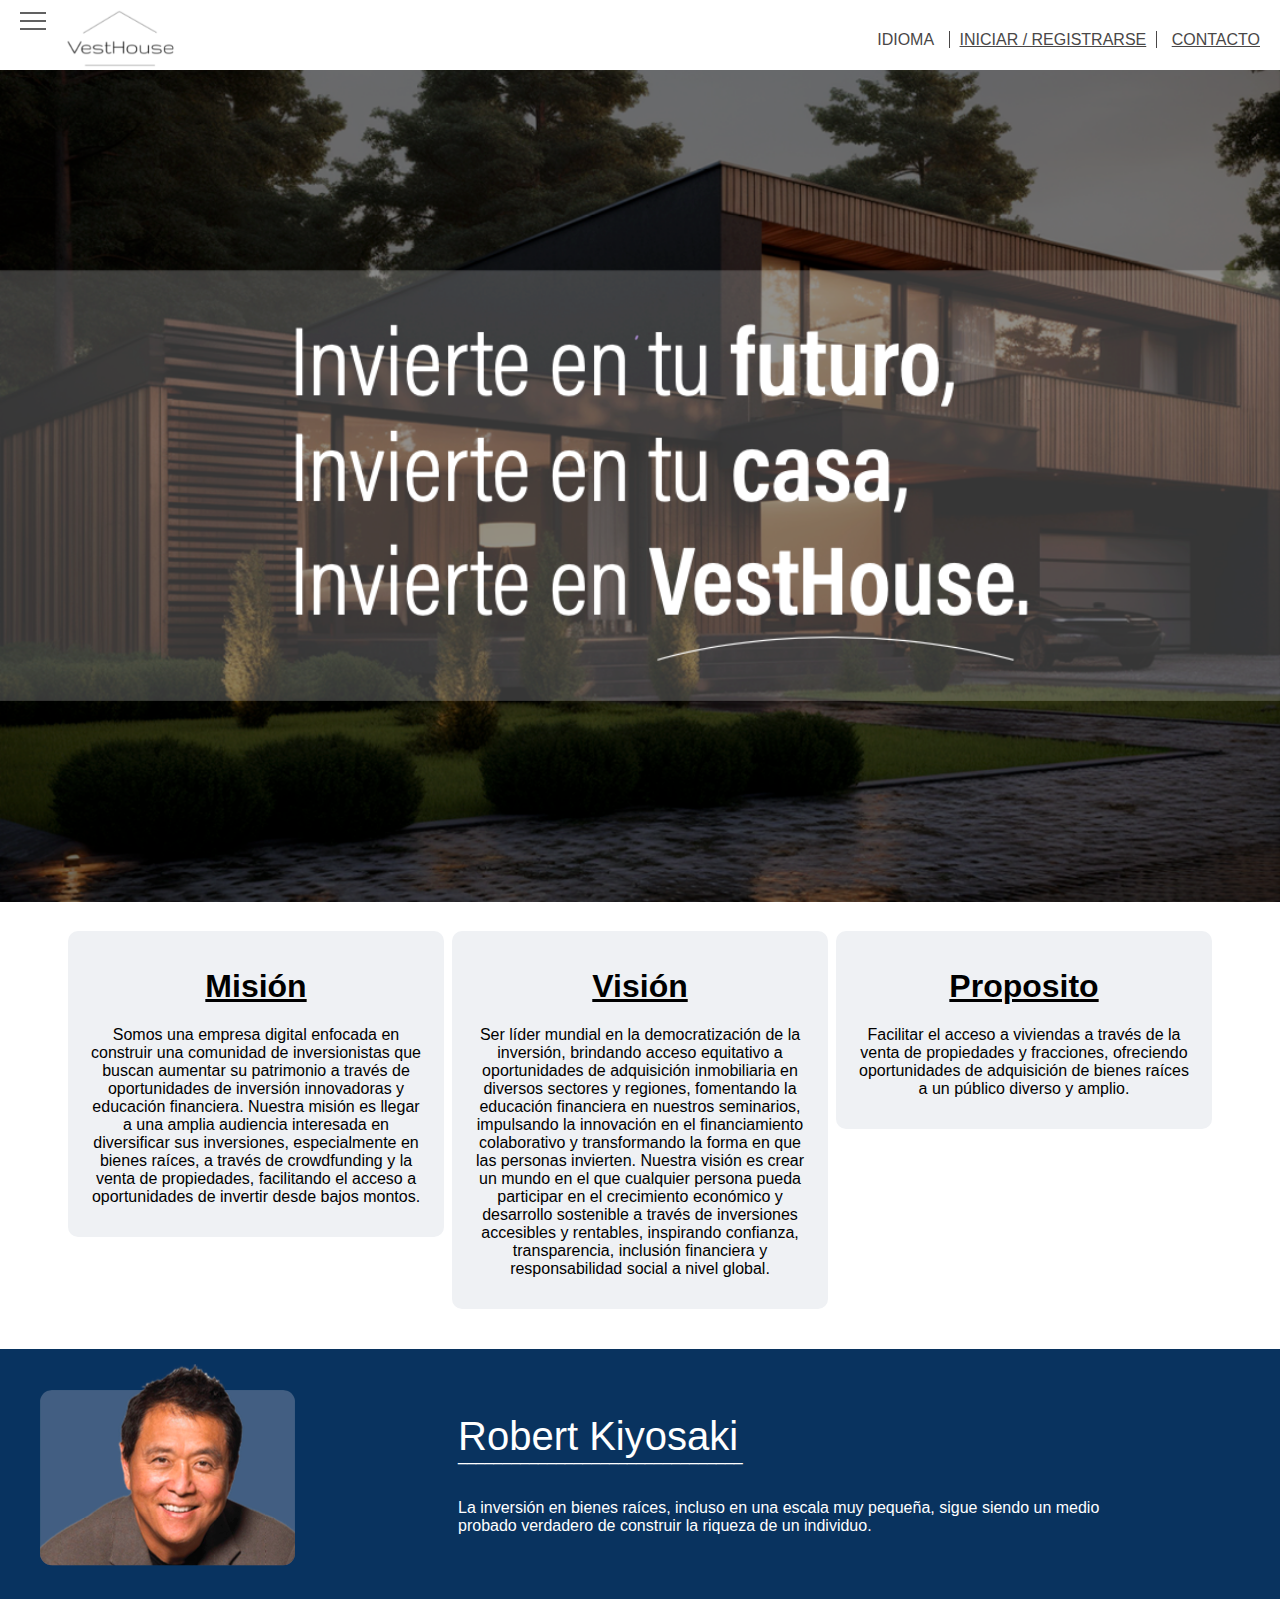
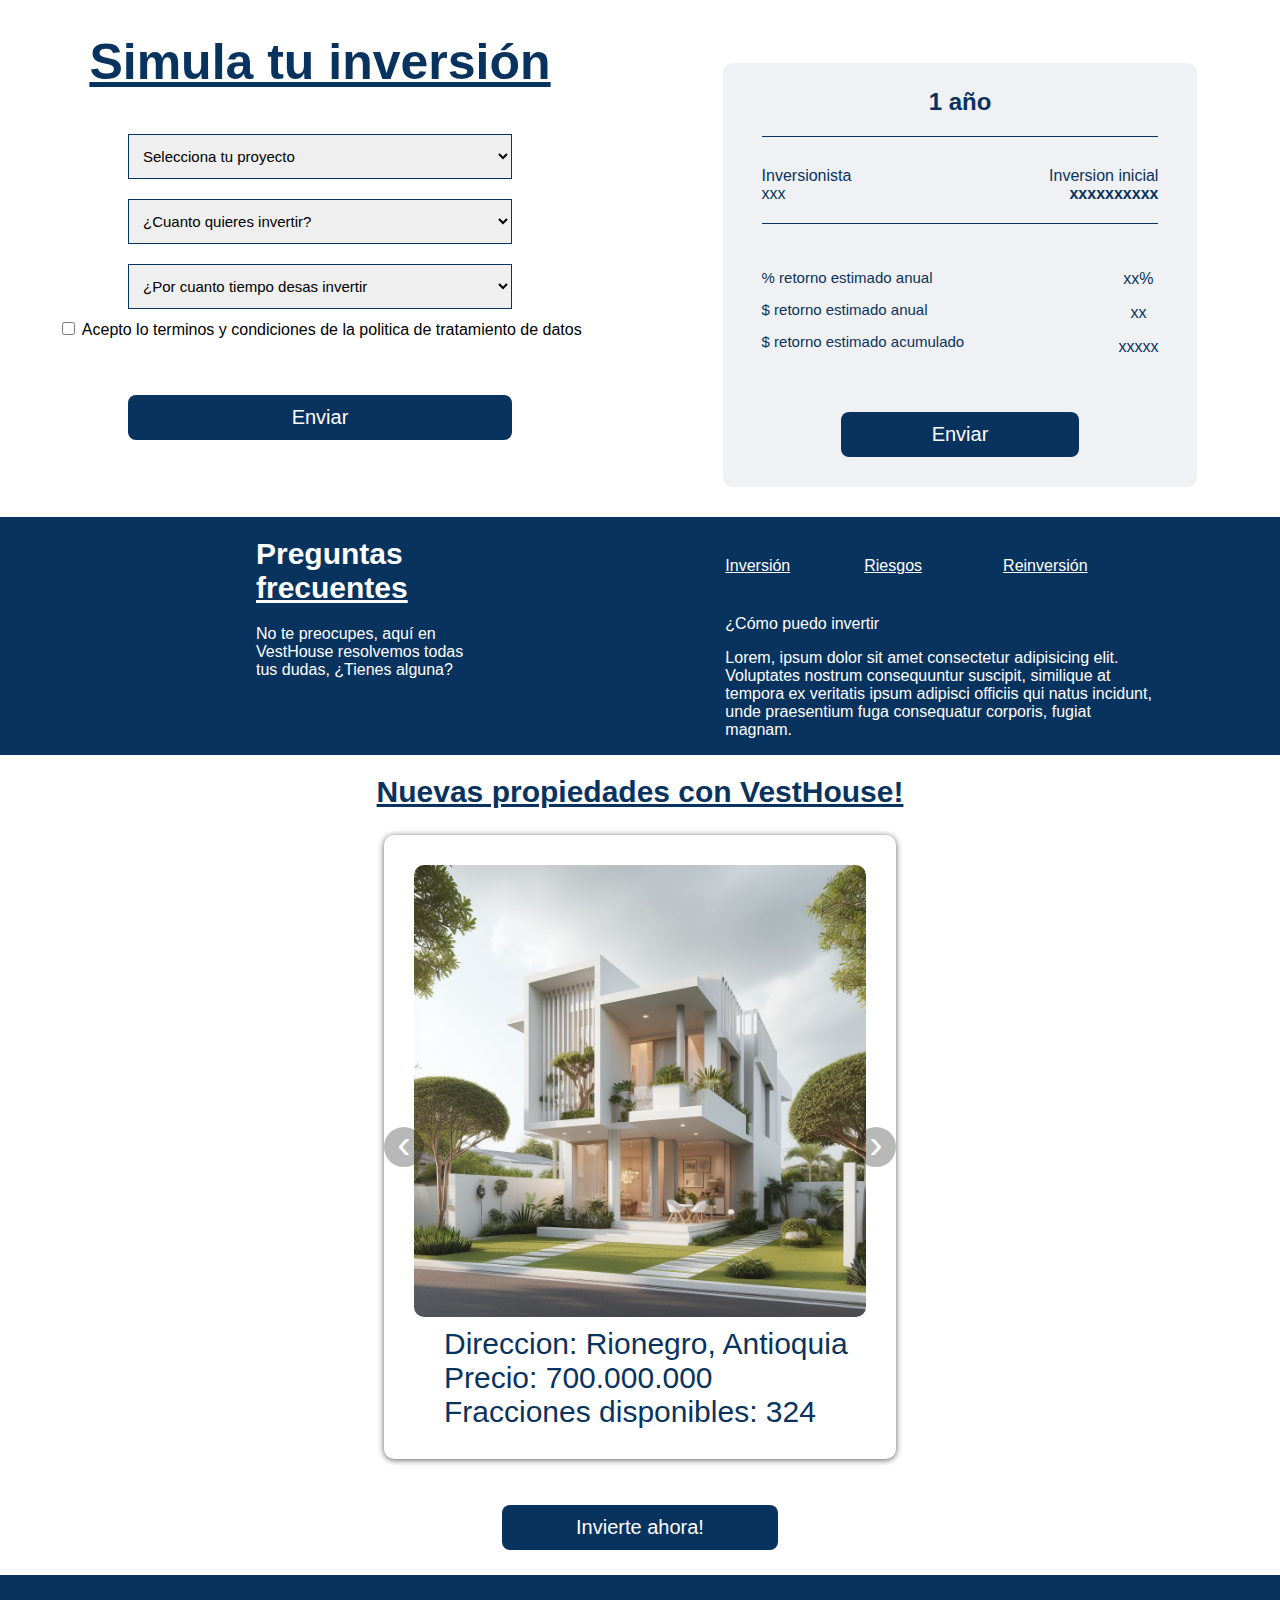
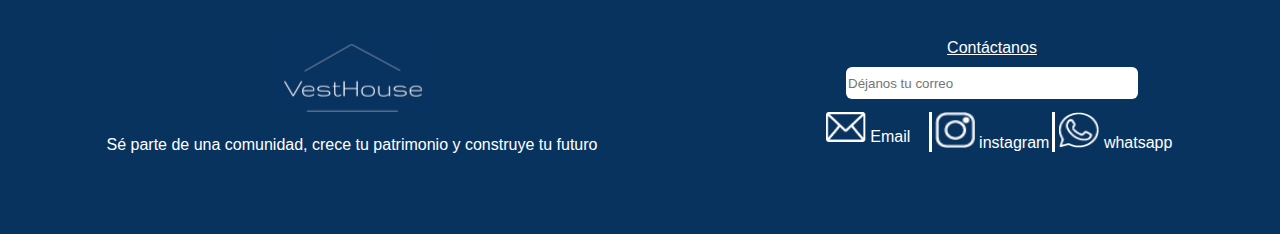
==== ingles/index.html @ 9fde614f "add folder ingles" ====
<!DOCTYPE html>
<html lang="en">

<head>
    <meta charset="UTF-8">
    <meta name="viewport" content="width=device-width, initial-scale=1.0">
    <title>Document</title>
    <link rel="stylesheet" href="style.css">
    <link rel="stylesheet" href="nav.css">
    <link rel="stylesheet" href="https://cdnjs.cloudflare.com/ajax/libs/font-awesome/4.7.0/css/font-awesome.min.css">
</head>

<body>
    <navbar
        style="display: flex; align-items: center; justify-content: space-between; padding-right: 20px; padding-top: 10px;">
        <div style="display: flex; gap: 5px;">
            <div class="hamburger-menu">
                <input id="menu__toggle" type="checkbox" />
                <label class="menu__btn" for="menu__toggle">
                    <span></span>
                </label>

                <ul class="menu__box">
                    <li><a class="menu__item" href="/index.html">Inicio</a></li>
                    <li><a class="menu__item" href="/about_us.html">Sobre nostros</a></li>
                    <li><a class="menu__item" href="/paso_a_paso.html">Paso a Paso</a></li>
                    <li><a class="menu__item" href="/propiedades.html">Propiedades</a></li>
                    <li><a class="menu__item" href="/blog.html">Blog</a></li>
                </ul>
            </div>
            <a href="index.html">
                <img id="img-logo" src="/assets/logo_clear.png" alt="Logo">
            </a>
        </div>
        <ul class="font-color-secunday">
            <div class="dropdown">
                <div class="dropbtn font-color-secunday">
                    <span>IDIOMA </span>
                </div>
                <div class="dropdown-content">
                    <a href="#">Español</a>
                    <a href="#">Inglés</a>
                </div>
            </div>
            <a id="second-option-menu" class="font-color-secunday" href="/login.html">INICIAR / REGISTRARSE</a>
            <a class="font-color-secunday" href="#section-contact">CONTACTO</a>
        </ul>
    </navbar> 

    <!-- imagen principal -->
    <section>
        <img width="100%" src="/assets/invest_house.png" alt="">
    </section>

    <!-- MVP -->
    <section class="card-section">
        <div style="flex: 1;">
            <div class="card-items">
                <h1 class="underline">Misión</h1>
                <p>Somos una empresa digital enfocada en construir una comunidad de inversionistas que buscan aumentar su patrimonio a través de 
                    oportunidades de inversión innovadoras y educación financiera. Nuestra misión es llegar a una amplia audiencia interesada en 
                    diversificar sus inversiones, especialmente en bienes raíces, a través de crowdfunding y la venta de propiedades, 
                    facilitando el acceso a oportunidades de invertir desde bajos montos.</p>
            </div>
        </div>
        <div style="flex: 1;">
            <div class="card-items">
                <h1 class="underline">Visión</h1>
                <p>Ser líder mundial en la democratización de la inversión, brindando acceso equitativo a oportunidades de adquisición 
                    inmobiliaria en diversos sectores y regiones, fomentando la educación financiera en nuestros seminarios, impulsando 
                    la innovación en el financiamiento colaborativo y transformando la forma en que las personas invierten. 
                    Nuestra visión es crear un mundo en el que cualquier persona pueda participar en el crecimiento económico y desarrollo 
                    sostenible a través de inversiones accesibles y rentables, inspirando confianza, transparencia, inclusión financiera y 
                    responsabilidad social a nivel global.</p>
            </div>
        </div>
        <div style="flex: 1; ">
            <div class="card-items">
                <h1 class="underline">Proposito</h1>
                <p>Facilitar el acceso a viviendas a través de la venta de propiedades y fracciones, ofreciendo oportunidades de adquisición 
                    de bienes raíces a un público diverso y amplio.</p>
            </div>
        </div>
    </section>
    <!-- photo -->
    <section class="section-blue">
        <div class="mobile-layout">
            <img src="/assets/robert.png" alt="" class="mobile-image">
            <div class="text-content">
                <span class="font-white" style="font-size: 40px;">Robert Kiyosaki</span>
                <p style="color: white; margin-top: -12px;">________________________________</p>
                <br>
                <span class="font-white">La inversión en bienes raíces, incluso en una escala muy pequeña, sigue siendo un medio probado verdadero de construir la riqueza de un individuo.</span>
            </div>
        </div>
    </section>
    





    <section style="display: flex; text-align: center; margin-bottom: 30px">
        <div style="flex: 1;  ">
            <h1 class="underline" style="font-size: 50px; color: #09335f;">Simula tu inversión</h1>
            <section style="flex-direction: column;">
                <select>
                    <option value="" disabled selected hidden>Selecciona tu proyecto</option>
                    <option value="">Rionegro</option>
                    <option value="">Envigado</option>
                    <option value="">San Jerónimo</option>
                    
                </select>
                <br>
                <select>
                    <option value="" disabled selected hidden>¿Cuanto quieres invertir?</option>
                    <option value="">1.000.000</option>
                    <option value="">2.000.000</option>
                    <option value="">3.000.000</option>
                    <option value="">4.000.000</option>
                    <option value="">5.000.000</option>


                </select>
                <br>
                <select>
                    <option value="" disabled selected hidden>¿Por cuanto tiempo desas invertir</option>
                    <option value="">3 mes</option>
                    <option value="">6 mes</option>
                    <option value="">9 mes</option>
                    <option value="">1 año</option>
                    <option value="">3 años</option>
                </select>
                <br>

                <label><input type="checkbox" id="cbox1" value="first_checkbox" /> Acepto lo terminos y condiciones de
                    la politica de tratamiento de datos
                </label>
                <br>
                <br>
                <br>
                <button class="button-primary">Enviar</button>
                <br>
            </section>
        </div>
        <div style="flex: 1;">
            <div class="card-simulator">
                <h2>1 año</h2>
                <div class="card-info-simulator">
                    <div style="flex: 1; text-align: start;">
                        <span>Inversionista</span>
                        <br>
                        <span>xxx</span>
                    </div>
                    <div style="flex: 2; text-align: end;">
                        <span>Inversion inicial</span>
                        <br>
                        <span><strong>xxxxxxxxxx</strong></span>
                    </div>
                </div>
                <div class="card-info-simulator">
                    <div style="flex: 2; text-align: start; font-size: 15px;">
                        <p>% retorno estimado anual</p>
                        <p>$ retorno estimado anual</p>
                        <p>$ retorno estimado acumulado</p>
                    </div>
                    <div style="flex: 1; text-align: start;">
                    </div>
                    <div>
                        <p>xx%</p>
                        <p>xx</p>
                        <p>xxxxx</p>
                    </div>
                </div>
                <button class="button-primary">Enviar</button>
            </div>
        </div>
    </section>
    <section style="display: flex;" class="font-white background-blue">
        <div style="flex: 1; padding-left: 20%; padding-right: 20%;">
            <h1 style="margin-bottom: 0%;" class="big-title">Preguntas </h1>
            <h1 style="margin-top: 0%;" class="big-title underline">frecuentes</h1>

            <p style="text-align: start;">No te preocupes, aquí en VestHouse resolvemos todas tus dudas, ¿Tienes
                alguna?</p>
        </div>
        <div style="flex: 2; padding-right: 10%;">
            <div style="display: flex; padding-top: 40px; margin-bottom: 40px; margin-right: 10px;">
                <div class="underline" style="flex: 1;"> Inversión</div>
                <div class="underline" style="flex: 1;"> Riesgos</div>
                <div class="underline" style="flex: 1;"> Reinversión</div>
            </div>
            <p>¿Cómo puedo invertir</p>
            <p>Lorem, ipsum dolor sit amet consectetur adipisicing elit. Voluptates nostrum consequuntur suscipit,
                similique at tempora ex veritatis ipsum adipisci officiis qui natus incidunt, unde praesentium fuga
                consequatur corporis, fugiat magnam.</p>
        </div>
    </section>
    <section>
        <div style="text-align: center;">
            <h1 class="big-title font-blue underline">Nuevas propiedades con VestHouse!</h1>
        </div>
        <div style="margin-left: 30%; margin-right: 30%;">
            <div class="carousel" style="border-radius: 10px;">
                <div class="carousel-inner">
                    <input class="carousel-open" type="radio" id="carousel-1" name="carousel" aria-hidden="true"
                        hidden="" checked="checked">
                    <div class="carousel-item">
                        <img src="/assets/houses/casa1.jpeg">
                        <div class="font-blue footer-carrousel">
                            <span>Direccion: Rionegro, Antioquia</span>
                            <br>
                            <span>Precio: 700.000.000</span>
                            <br>
                            <span>Fracciones disponibles: 324</span>
                            <br>
                        </div>
                    </div>
                    <input class="carousel-open" type="radio" id="carousel-2" name="carousel" aria-hidden="true"
                        hidden="">
                    <div class="carousel-item">
                        <img src="/assets/houses/casa2.jpeg">
                        <div class="font-blue footer-carrousel">
                            <span>Direccion: Envigado, Antioquia</span>
                            <br>
                            <span>Precio: 490.000.000</span>
                            <br>
                            <span>Fracciones disponibles: 87</span>
                            <br>
                        </div>
                    </div>
                    <input class="carousel-open" type="radio" id="carousel-3" name="carousel" aria-hidden="true"
                        hidden="">
                    <div class="carousel-item">
                        <img src="/assets/houses/casa3.jpeg">
                        <div class="font-blue footer-carrousel">
                            <span>Direccion: San Jerónimo, Antioquia</span>
                            <br>
                            <span>Precio: 900.505.959</span>
                            <br>
                            <span>Fracciones disponibles: 541</span>
                            <br>
                        </div>
                    </div>
                    <label for="carousel-3" class="carousel-control prev control-1">‹</label>
                    <label for="carousel-2" class="carousel-control next control-1">›</label>
                    <label for="carousel-1" class="carousel-control prev control-2">‹</label>
                    <label for="carousel-3" class="carousel-control next control-2">›</label>
                    <label for="carousel-2" class="carousel-control prev control-3">‹</label>
                    <label for="carousel-1" class="carousel-control next control-3">›</label>
                    <ol class="carousel-indicators">
                        <!-- <li>
                            <label for="carousel-1" class="carousel-bullet">•</label>
                        </li>
                        <li>
                            <label for="carousel-2" class="carousel-bullet">•</label>
                        </li>
                        <li>
                            <label for="carousel-3" class="carousel-bullet">•</label>
                        </li> -->
                    </ol>
                </div>
            </div>
            <div style="text-align: center; margin: 5%;">
                <a href="login.html">
                    <button href="login.html" class="button-primary">Invierte ahora!</button>
                </a>
            </div>
        </div>
    </section>

    <section id="section-contact" class="background-blue font-white" style="display: flex;">
        <div style="flex: 1; padding: 5%;  text-align: center;">
            <img src="/assets/logo_dark.png" alt="">
            <p>Sé parte de una comunidad, crece tu patrimonio y construye tu futuro</p>
        </div>
        <div class="text-center" style="flex: 1; padding-top: 5%;">
            <span class="underline">Contáctanos</span>
            <br>
            <input type="text" id="input-contact" placeholder="Déjanos tu correo">
            <div style="display: flex; padding-left: 18%; padding-right: 18%; padding-top: 13px;">
                <div style="flex: 1; ">
                    <a style="text-decoration: none; color: white;" href="mailto:vesthouseinvestments@gmail.com">
                        <img src="assets/email.png" style="width: 40px; height: 30px;" alt="">
                        <span>Email</span>
                    </a>
                </div>
                <div style="flex: 1; border-right: solid white; border-left: solid white;">
                    <a style="color: white; text-decoration: none;" target="_blank"
                        href="https://www.instagram.com/vesthouse.investment/">
                        <img src="assets/instagram.png" style="width: 40px; height: 36px;" alt="">
                        <span>instagram</span>
                    </a>
                </div>
                <div style="flex: 1;">
                    <!-- 3003120424 -->
                    <a style="color: white; text-decoration: none;" href="https://wa.link/9bn420">
                        <img target="_blank" src="assets/wpp.png" style="width: 40px; height: 36px;" alt="">
                        <span style="padding-bottom: 20px;">whatsapp</span>
                    </a>
                </div>
            </div>
        </div>
    </section>   
</body>
</html>
---- ingles/style.css ----
@font-face {
    font-family: "Acumin Variable Concept";
    src: local("Acumin Variable Concept") url("./Acumin-Variable-Concept.ttf") format("truetype");
}

body {
    font-family: "Acumin Variable Concept";
}

.navbar {
    background-color: white;
    overflow: hidden;
}


#img-logo {
    float: left;
    /* margin: 10px; */
    height: 70px;
    width: 178px;
    margin-left: 30px;
    height: 60px;
    width: 129px
}
.circle-step{
    margin-top: -18px; margin-left: 12px; padding-left: 30px; padding-right: 30px;
}

#second-option-menu {
    margin-left: 10px;
    border-left: solid 1px #494747;
    padding-right: 10px;
    border-right: solid 1px #494747;
    padding-left: 10px;
    margin-right: 10px;
}

.navbar a {
    float: right;
    font-size: 16px;
    color: #494747;
    text-align: center;
    padding: 14px 16px;
    text-decoration: none;
    margin-bottom: 45px;
}

.navbar a:hover {
    background-color: #f1eeee;
    color: black;
}

.font-color-secunday {
    color: #494747;
}

.card-items {
    background-color: #eff1f4;
    border-radius: 10px;
    margin-left: 1%;
    margin-right: 1%;
    transition: transform 0.6s ease;
    padding-top: 15px;
    padding-bottom: 15px;
    padding-left: 5%;
    padding-right: 5%;
}


.card-items:hover {
    transform: scale(1.2);
    border: 0.5px solid black;
    background-color: #fff;
}

.card-section {
    display: flex;
    text-align: center;
    padding-left: 5%;
    padding-right: 5%;
    margin-top: 2%;
}

.section-blue {
    background-color: #09335f;
    margin-top: 40px;
}

select {
    width: 60%;
    height: 45px;
    margin-top: 10px;
    margin-bottom: 10px;
    border: 1.5px solid #09335f;
    padding-left: 10px;
    font-size: 15px;
}

.input-form {
    height: 45px;
    width: 58%;
    padding-left: 10px;
    border: 1.5px solid #09335f;
    font-size: 15px;
}

.button-primary {
    border: none;
    margin-top: 20px;
    background-color: #09335f;
    color: #fff;
    width: 60%;
    height: 45px;
    border-radius: 8px;
    text-decoration: none;
    font-size: 20px;
    cursor: pointer;
}

.card-simulator {
    margin-left: 13%;
    margin-right: 13%;
    margin-top: 10%;
    background-color: #eff1f4;
    border-radius: 10px;
    padding-left: 6%;
    padding-right: 6%;
    color: #09335f;
    padding-top: 5px;
    padding-bottom: 30px;
}

.card-info-simulator {
    display: flex;
    border-top: 1px solid #09335f;
    padding-top: 30px;
    padding-bottom: 20px;

}

.font-white {
    color: #fff;
}

.font-blue {
    color: #09335f;
}

.background-blue {
    background-color: #09335f;
}

.text-center {
    text-align: center;
}

.text-right {
    text-align: start;
}

.big-title {
    font-size: 30px;
}

.footer-carrousel {
    margin-top: 10px;
    margin-left: 30px;
    font-size: 30px;
}

#input-contact {
    margin-top: 10px;
    width: 50%;
    border-radius: 6px;
    height: 30px;
    border: none;
}

.display {
    display: flex;
}

.flex-1 {
    flex: 1;
}


.card-steps {
    border: 1px solid black;
    border-radius: 50%;
    width: 40px;
    height: 30px;
    padding-top: 10px;
}

.carousel {
    position: relative;
    box-shadow: 0px 1px 6px rgba(0, 0, 0, 0.64);
    margin-top: 26px;
}

.carousel-without-shadow {
    position: relative;
    box-shadow: 0px 1px 6px rgba(0, 0, 0, 0.64);
    margin-top: 26px;
}


.carousel-inner {
    position: relative;
    overflow: hidden;
    width: 100%;
}

.carousel-open:checked+.carousel-item {
    position: static;
    opacity: 100;
}

.carousel-item {
    position: absolute;
    opacity: 0;
    -webkit-transition: opacity 0.6s ease-out;
    transition: opacity 0.6s ease-out;
    padding: 30px;
}

.carousel-item img {
    display: block;
    height: auto;
    max-width: 100%;
    width: 100%;
    border-radius: 10px;
}

/*  dejar comentarios */

.carousel-control {
    background: rgba(0, 0, 0, 0.28);
    border-radius: 50%;
    color: #fff;
    cursor: pointer;
    display: none;
    font-size: 40px;
    height: 40px;
    line-height: 35px;
    position: absolute;
    top: 50%;
    -webkit-transform: translate(0, -50%);
    cursor: pointer;
    -ms-transform: translate(0, -50%);
    transform: translate(0, -50%);
    text-align: center;
    width: 40px;
    z-index: 10;
}

.carousel-control.prev {
    left: 0%;
}

.carousel-control.next {
    right: 0%;
}

.carousel-control:hover {
    background: rgba(0, 0, 0, 0.8);
    color: #aaaaaa;
}

#carousel-1:checked~.control-1,
#carousel-2:checked~.control-2,
#carousel-3:checked~.control-3 {
    display: block;
}

.carousel-indicators {
    list-style: none;
    margin: 0;
    padding: 0;
    position: absolute;
    bottom: 2%;
    left: 0;
    right: 0;
    text-align: center;
    z-index: 10;
}

.carousel-indicators li {
    display: inline-block;
    margin: 0 5px;
}

.carousel-bullet {
    color: #fff;
    cursor: pointer;
    display: block;
    font-size: 35px;
}

.carousel-bullet:hover {
    color: #aaaaaa;
}

#carousel-1:checked~.control-1~.carousel-indicators li:nth-child(1) .carousel-bullet,
#carousel-2:checked~.control-2~.carousel-indicators li:nth-child(2) .carousel-bullet,
#carousel-3:checked~.control-3~.carousel-indicators li:nth-child(3) .carousel-bullet {
    color: #428bca;
}

#title {
    width: 100%;
    position: absolute;
    padding: 0px;
    margin: 0px auto;
    text-align: center;
    font-size: 27px;
    color: rgba(255, 255, 255, 1);
    font-family: 'Open Sans', sans-serif;
    z-index: 9999;
    text-shadow: 0px 1px 2px rgba(0, 0, 0, 0.33), -1px 0px 2px rgba(255, 255, 255, 0);
}

.social_media {
    display: flex;
    justify-content: center;
    flex-direction: row;

}

.icon {
    display: flex;
    flex-direction: column;
}

/* #09335f; */

.border-blue {
    border: 0.5px solid #09335f;
}

.border-radius {
    border-radius: 10px;
}



.card-properties {
    border-radius: 10px;
    margin-right: 9%;
    margin-left: 9%;
    /* padding-left: 30px; */
}


.image-properties {
    border-radius: 10px;
    width: 100%;
}

body {
    font-family: 'Optima', sans-serif;
    margin: 0%;
}

.underline {
    text-decoration-line: underline
}

/* Estilos generales del dropdown */
.dropdown {
    position: relative;
    display: inline-block;
}

/* Botón del dropdown */
.dropbtn {
    /* background-color: #3498DB; */
    /* color: white; */
    /* padding: 10px; */
    /* border: none; */
    cursor: pointer;
}



/* Contenido del dropdown */
.dropdown-content {
    display: none;
    position: absolute;
    background-color: #f9f9f9;
    min-width: 160px;
    box-shadow: 0px 8px 16px 0px rgba(0, 0, 0, 0.2);
}

/* Enlace dentro del dropdown */
.dropdown-content a {
    padding: 12px 16px;
    text-decoration: none;
    display: block;
}

/* Cambia el color del enlace al pasar el mouse por encima */
.dropdown-content a:hover {
    background-color: #3498DB;
    color: white;
}

/* Muestra el dropdown cuando se pasa el mouse por encima del botón */
.dropdown:hover .dropdown-content {
    display: block;
}
.overandunderline{
    text-decoration-line: underline overline
}



/* Estilos para dispositivos móviles con una anchura máxima de 768px */
@media (max-width: 768px) {
    .section-blue {
        text-align: center;
    }

    .mobile-layout {
        display: block;
    }

    .mobile-image {
        max-width: 100%;
    }

    .text-content {
        padding: 10px;
    }
}

/* Estilos para dispositivos de escritorio con una anchura mínima de 769px */
@media (min-width: 769px) {
    .section-blue {
        display: flex;
        justify-content: center;
    }

    .mobile-layout {
        display: flex;
        align-items: center;
    }

    .mobile-image {
        max-width: 50%; 
    }

    .text-content {
        padding: 0 10%;
    }
}
---- ingles/nav.css ----
#menu__toggle {
    opacity: 0;
  }
  #menu__toggle:checked + .menu__btn > span {
    transform: rotate(45deg);
  }
  #menu__toggle:checked + .menu__btn > span::before {
    top: 0;
    transform: rotate(0deg);
  }
  #menu__toggle:checked + .menu__btn > span::after {
    top: 0;
    transform: rotate(90deg);
  }
  #menu__toggle:checked ~ .menu__box {
    left: 0 !important;
  }
  .menu__btn {
    position: fixed;
    top: 20px;
    left: 20px;
    width: 26px;
    height: 26px;
    cursor: pointer;
    z-index: 1;
  }
  .menu__btn > span,
  .menu__btn > span::before,
  .menu__btn > span::after {
    display: block;
    position: absolute;
    width: 100%;
    height: 2px;
    background-color: #616161;
    transition-duration: .25s;
  }
  .menu__btn > span::before {
    content: '';
    top: -8px;
  }
  .menu__btn > span::after {
    content: '';
    top: 8px;
  }
  .menu__box {
    display: block;
    position: fixed;
    top: 0;
    left: -100%;
    width: 300px;
    height: 100%;
    margin: 0;
    padding: 80px 0;
    list-style: none;
    background-color: #ECEFF1;
    box-shadow: 2px 2px 6px rgba(0, 0, 0, .4);
    transition-duration: .25s;
  }
  .menu__item {
    display: block;
    padding: 12px 24px;
    color: #333;
    font-family: 'Roboto', sans-serif;
    font-size: 20px;
    font-weight: 600;
    text-decoration: none;
    transition-duration: .25s;
  }
  .menu__item:hover {
    background-color: #CFD8DC;
  }
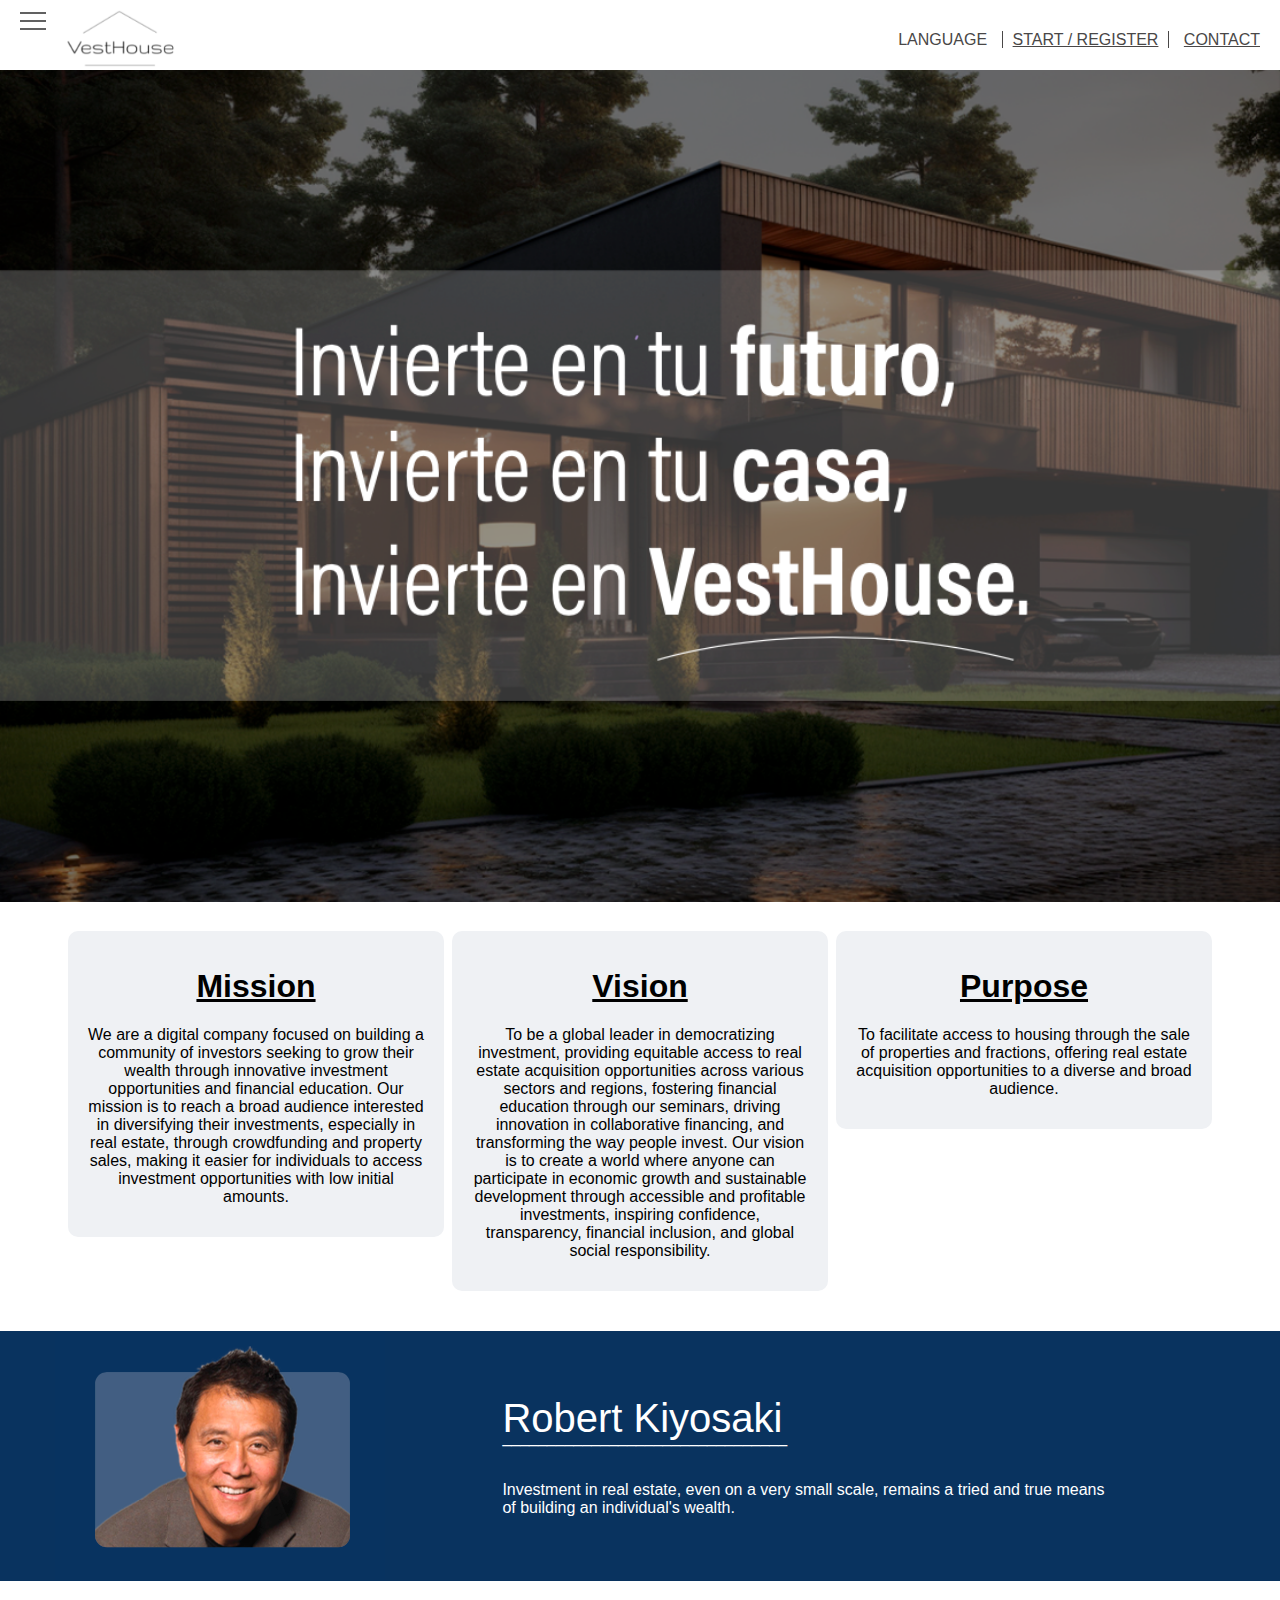
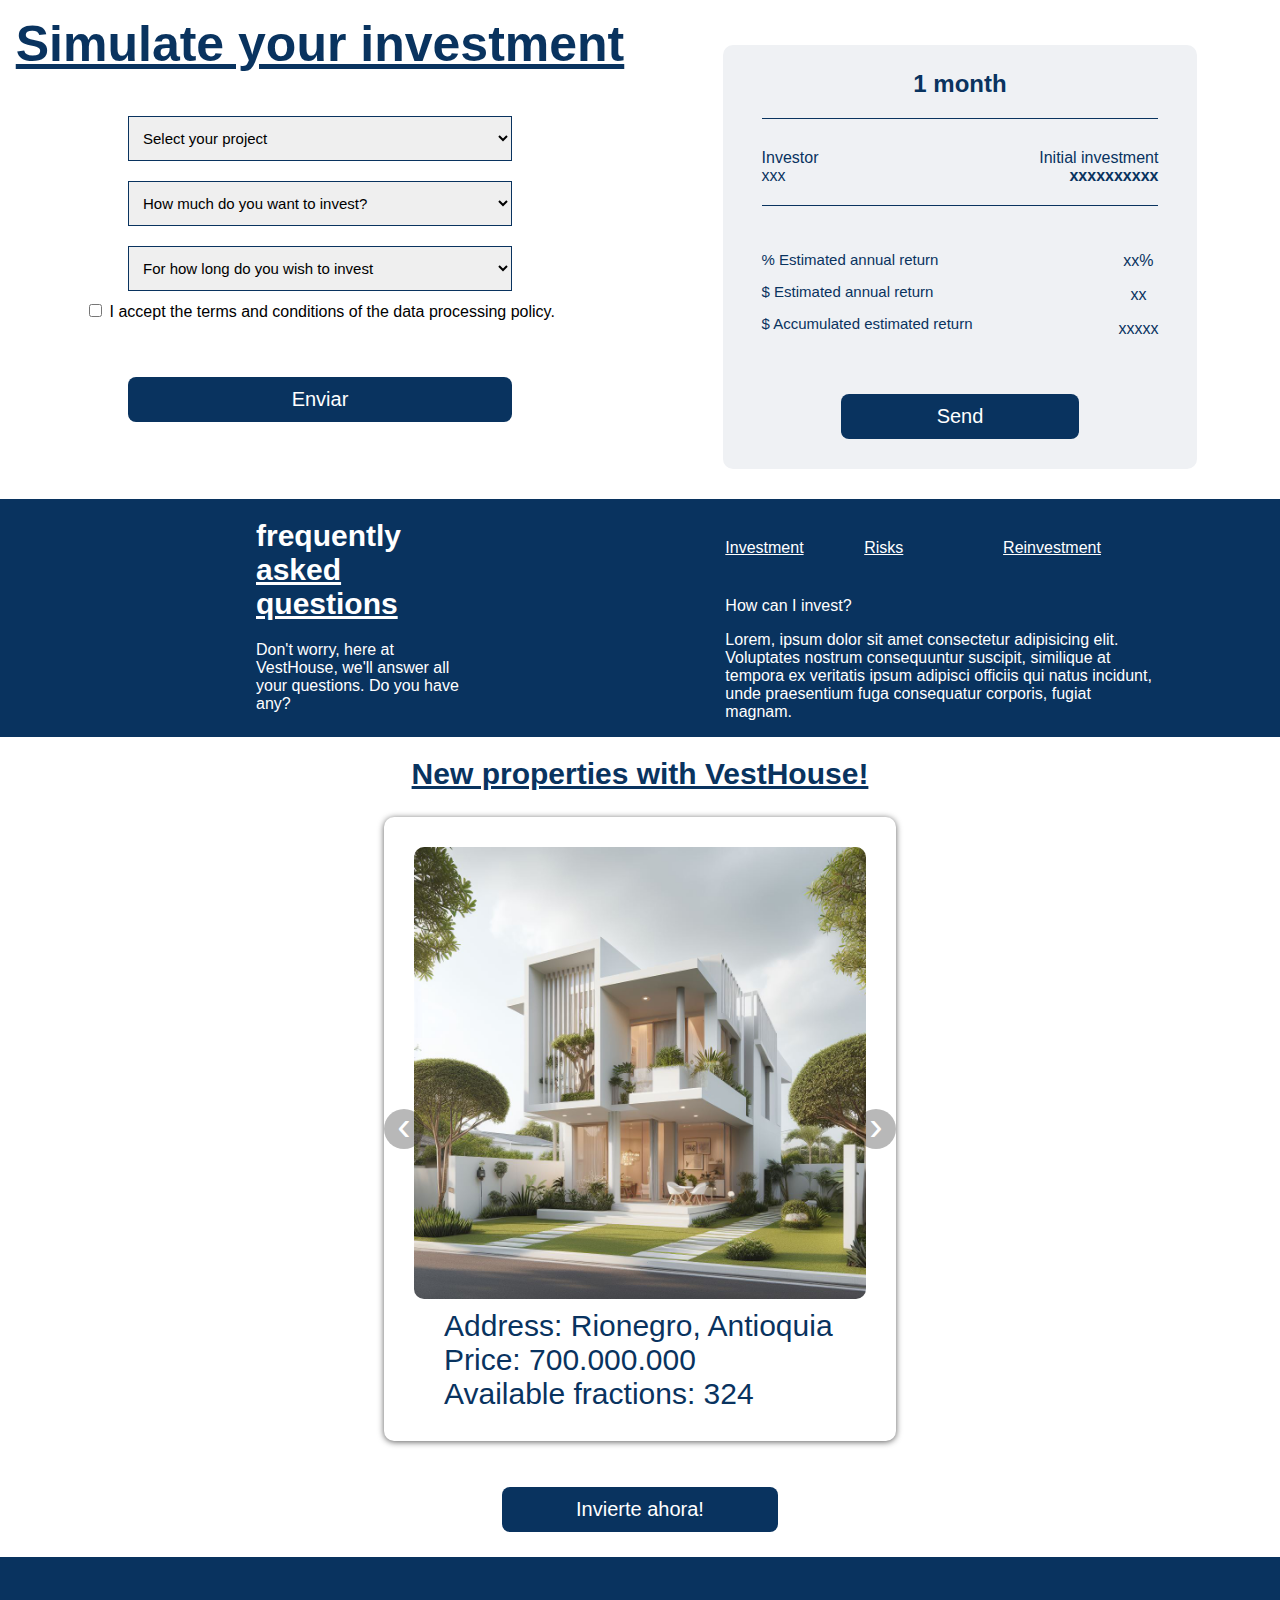
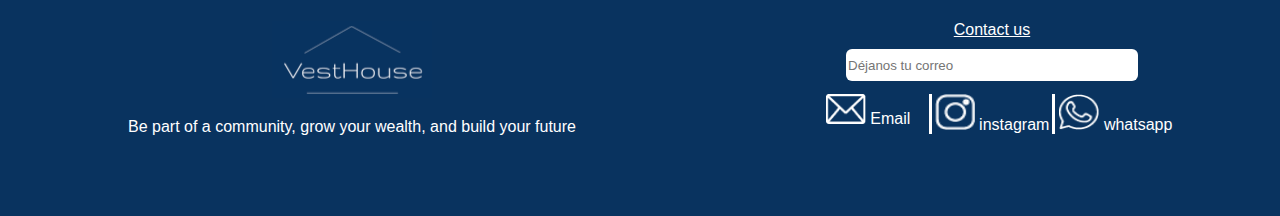
==== commit 93ccef82: "modificaion en el index, mejoras" ====
--- a/ingles/index.html
+++ b/ingles/index.html
@@ -21,11 +21,11 @@
                 </label>
 
                 <ul class="menu__box">
-                    <li><a class="menu__item" href="/index.html">Inicio</a></li>
-                    <li><a class="menu__item" href="/about_us.html">Sobre nostros</a></li>
-                    <li><a class="menu__item" href="/paso_a_paso.html">Paso a Paso</a></li>
-                    <li><a class="menu__item" href="/propiedades.html">Propiedades</a></li>
-                    <li><a class="menu__item" href="/blog.html">Blog</a></li>
+                    <li><a class="menu__item" href="/ingles/index.html">Home</a></li>
+                    <li><a class="menu__item" href="/ingles/about_us.html">About us</a></li>
+                    <li><a class="menu__item" href="/ingles/paso_a_paso.html">Step by Step</a></li>
+                    <li><a class="menu__item" href="/ingles/propiedades.html">Properties</a></li>
+                    <li><a class="menu__item" href="/ingles/blog.html">Blog</a></li>
                 </ul>
             </div>
             <a href="index.html">
@@ -35,15 +35,15 @@
         <ul class="font-color-secunday">
             <div class="dropdown">
                 <div class="dropbtn font-color-secunday">
-                    <span>IDIOMA </span>
+                    <span>LANGUAGE</span>
                 </div>
                 <div class="dropdown-content">
-                    <a href="#">Español</a>
-                    <a href="#">Inglés</a>
-                </div>
-            </div>
-            <a id="second-option-menu" class="font-color-secunday" href="/login.html">INICIAR / REGISTRARSE</a>
-            <a class="font-color-secunday" href="#section-contact">CONTACTO</a>
+                    <a href="/index.html">Spanish</a>
+                    <a href="#">English</a>
+                </div>
+            </div>
+            <a id="second-option-menu" class="font-color-secunday" href="/login.html">START / REGISTER</a>
+            <a class="font-color-secunday" href="#section-contact">CONTACT</a>
         </ul>
     </navbar> 
 
@@ -56,29 +56,29 @@
     <section class="card-section">
         <div style="flex: 1;">
             <div class="card-items">
-                <h1 class="underline">Misión</h1>
-                <p>Somos una empresa digital enfocada en construir una comunidad de inversionistas que buscan aumentar su patrimonio a través de 
-                    oportunidades de inversión innovadoras y educación financiera. Nuestra misión es llegar a una amplia audiencia interesada en 
-                    diversificar sus inversiones, especialmente en bienes raíces, a través de crowdfunding y la venta de propiedades, 
-                    facilitando el acceso a oportunidades de invertir desde bajos montos.</p>
+                <h1 class="underline">Mission</h1>
+                <p>We are a digital company focused on building a community of investors seeking to grow their wealth through 
+                    innovative investment opportunities and financial education. Our mission is to reach a broad audience interested 
+                    in diversifying their investments, especially in real estate, through crowdfunding and property sales, 
+                    making it easier for individuals to access investment opportunities with low initial amounts.</p>
             </div>
         </div>
         <div style="flex: 1;">
             <div class="card-items">
-                <h1 class="underline">Visión</h1>
-                <p>Ser líder mundial en la democratización de la inversión, brindando acceso equitativo a oportunidades de adquisición 
-                    inmobiliaria en diversos sectores y regiones, fomentando la educación financiera en nuestros seminarios, impulsando 
-                    la innovación en el financiamiento colaborativo y transformando la forma en que las personas invierten. 
-                    Nuestra visión es crear un mundo en el que cualquier persona pueda participar en el crecimiento económico y desarrollo 
-                    sostenible a través de inversiones accesibles y rentables, inspirando confianza, transparencia, inclusión financiera y 
-                    responsabilidad social a nivel global.</p>
+                <h1 class="underline">Vision</h1>
+                <p>To be a global leader in democratizing investment, providing equitable access to real estate acquisition 
+                    opportunities across various sectors and regions, fostering financial education through our seminars, 
+                    driving innovation in collaborative financing, and transforming the way people invest. Our vision is to 
+                    create a world where anyone can participate in economic growth and sustainable development through 
+                    accessible and profitable investments, inspiring confidence, transparency, financial inclusion, 
+                    and global social responsibility.</p>
             </div>
         </div>
         <div style="flex: 1; ">
             <div class="card-items">
-                <h1 class="underline">Proposito</h1>
-                <p>Facilitar el acceso a viviendas a través de la venta de propiedades y fracciones, ofreciendo oportunidades de adquisición 
-                    de bienes raíces a un público diverso y amplio.</p>
+                <h1 class="underline">Purpose</h1>
+                    <p>To facilitate access to housing through the sale of properties and fractions, 
+                        offering real estate acquisition opportunities to a diverse and broad audience.</p>
             </div>
         </div>
     </section>
@@ -90,7 +90,7 @@
                 <span class="font-white" style="font-size: 40px;">Robert Kiyosaki</span>
                 <p style="color: white; margin-top: -12px;">________________________________</p>
                 <br>
-                <span class="font-white">La inversión en bienes raíces, incluso en una escala muy pequeña, sigue siendo un medio probado verdadero de construir la riqueza de un individuo.</span>
+                <span class="font-white">Investment in real estate, even on a very small scale, remains a tried and true means of building an individual's wealth.</span>
             </div>
         </div>
     </section>
@@ -102,10 +102,10 @@
 
     <section style="display: flex; text-align: center; margin-bottom: 30px">
         <div style="flex: 1;  ">
-            <h1 class="underline" style="font-size: 50px; color: #09335f;">Simula tu inversión</h1>
+            <h1 class="underline" style="font-size: 50px; color: #09335f;">Simulate your investment</h1>
             <section style="flex-direction: column;">
                 <select>
-                    <option value="" disabled selected hidden>Selecciona tu proyecto</option>
+                    <option value="" disabled selected hidden>Select your project</option>
                     <option value="">Rionegro</option>
                     <option value="">Envigado</option>
                     <option value="">San Jerónimo</option>
@@ -113,7 +113,7 @@
                 </select>
                 <br>
                 <select>
-                    <option value="" disabled selected hidden>¿Cuanto quieres invertir?</option>
+                    <option value="" disabled selected hidden>How much do you want to invest?</option>
                     <option value="">1.000.000</option>
                     <option value="">2.000.000</option>
                     <option value="">3.000.000</option>
@@ -124,17 +124,16 @@
                 </select>
                 <br>
                 <select>
-                    <option value="" disabled selected hidden>¿Por cuanto tiempo desas invertir</option>
-                    <option value="">3 mes</option>
-                    <option value="">6 mes</option>
-                    <option value="">9 mes</option>
-                    <option value="">1 año</option>
-                    <option value="">3 años</option>
+                    <option value="" disabled selected hidden>For how long do you wish to invest</option>
+                    <option value="">3 month</option>
+                    <option value="">6 month</option>
+                    <option value="">9 month</option>
+                    <option value="">1 month</option>
+                    <option value="">3 month</option>
                 </select>
                 <br>
 
-                <label><input type="checkbox" id="cbox1" value="first_checkbox" /> Acepto lo terminos y condiciones de
-                    la politica de tratamiento de datos
+                <label><input type="checkbox" id="cbox1" value="first_checkbox" /> I accept the terms and conditions of the data processing policy.
                 </label>
                 <br>
                 <br>
@@ -145,24 +144,24 @@
         </div>
         <div style="flex: 1;">
             <div class="card-simulator">
-                <h2>1 año</h2>
+                <h2>1 month</h2>
                 <div class="card-info-simulator">
                     <div style="flex: 1; text-align: start;">
-                        <span>Inversionista</span>
+                        <span>Investor</span>
                         <br>
                         <span>xxx</span>
                     </div>
                     <div style="flex: 2; text-align: end;">
-                        <span>Inversion inicial</span>
+                        <span>Initial investment</span>
                         <br>
                         <span><strong>xxxxxxxxxx</strong></span>
                     </div>
                 </div>
                 <div class="card-info-simulator">
                     <div style="flex: 2; text-align: start; font-size: 15px;">
-                        <p>% retorno estimado anual</p>
-                        <p>$ retorno estimado anual</p>
-                        <p>$ retorno estimado acumulado</p>
+                        <p>% Estimated annual return</p>
+                        <p>$ Estimated annual return</p>
+                        <p>$ Accumulated estimated return</p>
                     </div>
                     <div style="flex: 1; text-align: start;">
                     </div>
@@ -172,25 +171,24 @@
                         <p>xxxxx</p>
                     </div>
                 </div>
-                <button class="button-primary">Enviar</button>
+                <button class="button-primary">Send</button>
             </div>
         </div>
     </section>
     <section style="display: flex;" class="font-white background-blue">
         <div style="flex: 1; padding-left: 20%; padding-right: 20%;">
-            <h1 style="margin-bottom: 0%;" class="big-title">Preguntas </h1>
-            <h1 style="margin-top: 0%;" class="big-title underline">frecuentes</h1>
-
-            <p style="text-align: start;">No te preocupes, aquí en VestHouse resolvemos todas tus dudas, ¿Tienes
-                alguna?</p>
+            <h1 style="margin-bottom: 0%;" class="big-title">frequently </h1>
+            <h1 style="margin-top: 0%;" class="big-title underline">asked questions</h1>
+
+            <p style="text-align: start;">Don't worry, here at VestHouse, we'll answer all your questions. Do you have any?</p>
         </div>
         <div style="flex: 2; padding-right: 10%;">
             <div style="display: flex; padding-top: 40px; margin-bottom: 40px; margin-right: 10px;">
-                <div class="underline" style="flex: 1;"> Inversión</div>
-                <div class="underline" style="flex: 1;"> Riesgos</div>
-                <div class="underline" style="flex: 1;"> Reinversión</div>
-            </div>
-            <p>¿Cómo puedo invertir</p>
+                <div class="underline" style="flex: 1;"> Investment</div>
+                <div class="underline" style="flex: 1;"> Risks</div>
+                <div class="underline" style="flex: 1;"> Reinvestment</div>
+            </div>
+            <p>How can I invest?</p>
             <p>Lorem, ipsum dolor sit amet consectetur adipisicing elit. Voluptates nostrum consequuntur suscipit,
                 similique at tempora ex veritatis ipsum adipisci officiis qui natus incidunt, unde praesentium fuga
                 consequatur corporis, fugiat magnam.</p>
@@ -198,7 +196,7 @@
     </section>
     <section>
         <div style="text-align: center;">
-            <h1 class="big-title font-blue underline">Nuevas propiedades con VestHouse!</h1>
+            <h1 class="big-title font-blue underline">New properties with VestHouse!</h1>
         </div>
         <div style="margin-left: 30%; margin-right: 30%;">
             <div class="carousel" style="border-radius: 10px;">
@@ -208,11 +206,11 @@
                     <div class="carousel-item">
                         <img src="/assets/houses/casa1.jpeg">
                         <div class="font-blue footer-carrousel">
-                            <span>Direccion: Rionegro, Antioquia</span>
-                            <br>
-                            <span>Precio: 700.000.000</span>
-                            <br>
-                            <span>Fracciones disponibles: 324</span>
+                            <span>Address: Rionegro, Antioquia</span>
+                            <br>
+                            <span>Price: 700.000.000</span>
+                            <br>
+                            <span>Available fractions: 324</span>
                             <br>
                         </div>
                     </div>
@@ -221,11 +219,11 @@
                     <div class="carousel-item">
                         <img src="/assets/houses/casa2.jpeg">
                         <div class="font-blue footer-carrousel">
-                            <span>Direccion: Envigado, Antioquia</span>
-                            <br>
-                            <span>Precio: 490.000.000</span>
-                            <br>
-                            <span>Fracciones disponibles: 87</span>
+                            <span>Address: Envigado, Antioquia</span>
+                            <br>
+                            <span>Price: 490.000.000</span>
+                            <br>
+                            <span>Available fractions: 87</span>
                             <br>
                         </div>
                     </div>
@@ -234,11 +232,11 @@
                     <div class="carousel-item">
                         <img src="/assets/houses/casa3.jpeg">
                         <div class="font-blue footer-carrousel">
-                            <span>Direccion: San Jerónimo, Antioquia</span>
-                            <br>
-                            <span>Precio: 900.505.959</span>
-                            <br>
-                            <span>Fracciones disponibles: 541</span>
+                            <span>Address: San Jerónimo, Antioquia</span>
+                            <br>
+                            <span>Price: 900.505.959</span>
+                            <br>
+                            <span>Available fractions: 541</span>
                             <br>
                         </div>
                     </div>
@@ -272,10 +270,10 @@
     <section id="section-contact" class="background-blue font-white" style="display: flex;">
         <div style="flex: 1; padding: 5%;  text-align: center;">
             <img src="/assets/logo_dark.png" alt="">
-            <p>Sé parte de una comunidad, crece tu patrimonio y construye tu futuro</p>
+            <p>Be part of a community, grow your wealth, and build your future</p>
         </div>
         <div class="text-center" style="flex: 1; padding-top: 5%;">
-            <span class="underline">Contáctanos</span>
+            <span class="underline">Contact us</span>
             <br>
             <input type="text" id="input-contact" placeholder="Déjanos tu correo">
             <div style="display: flex; padding-left: 18%; padding-right: 18%; padding-top: 13px;">
